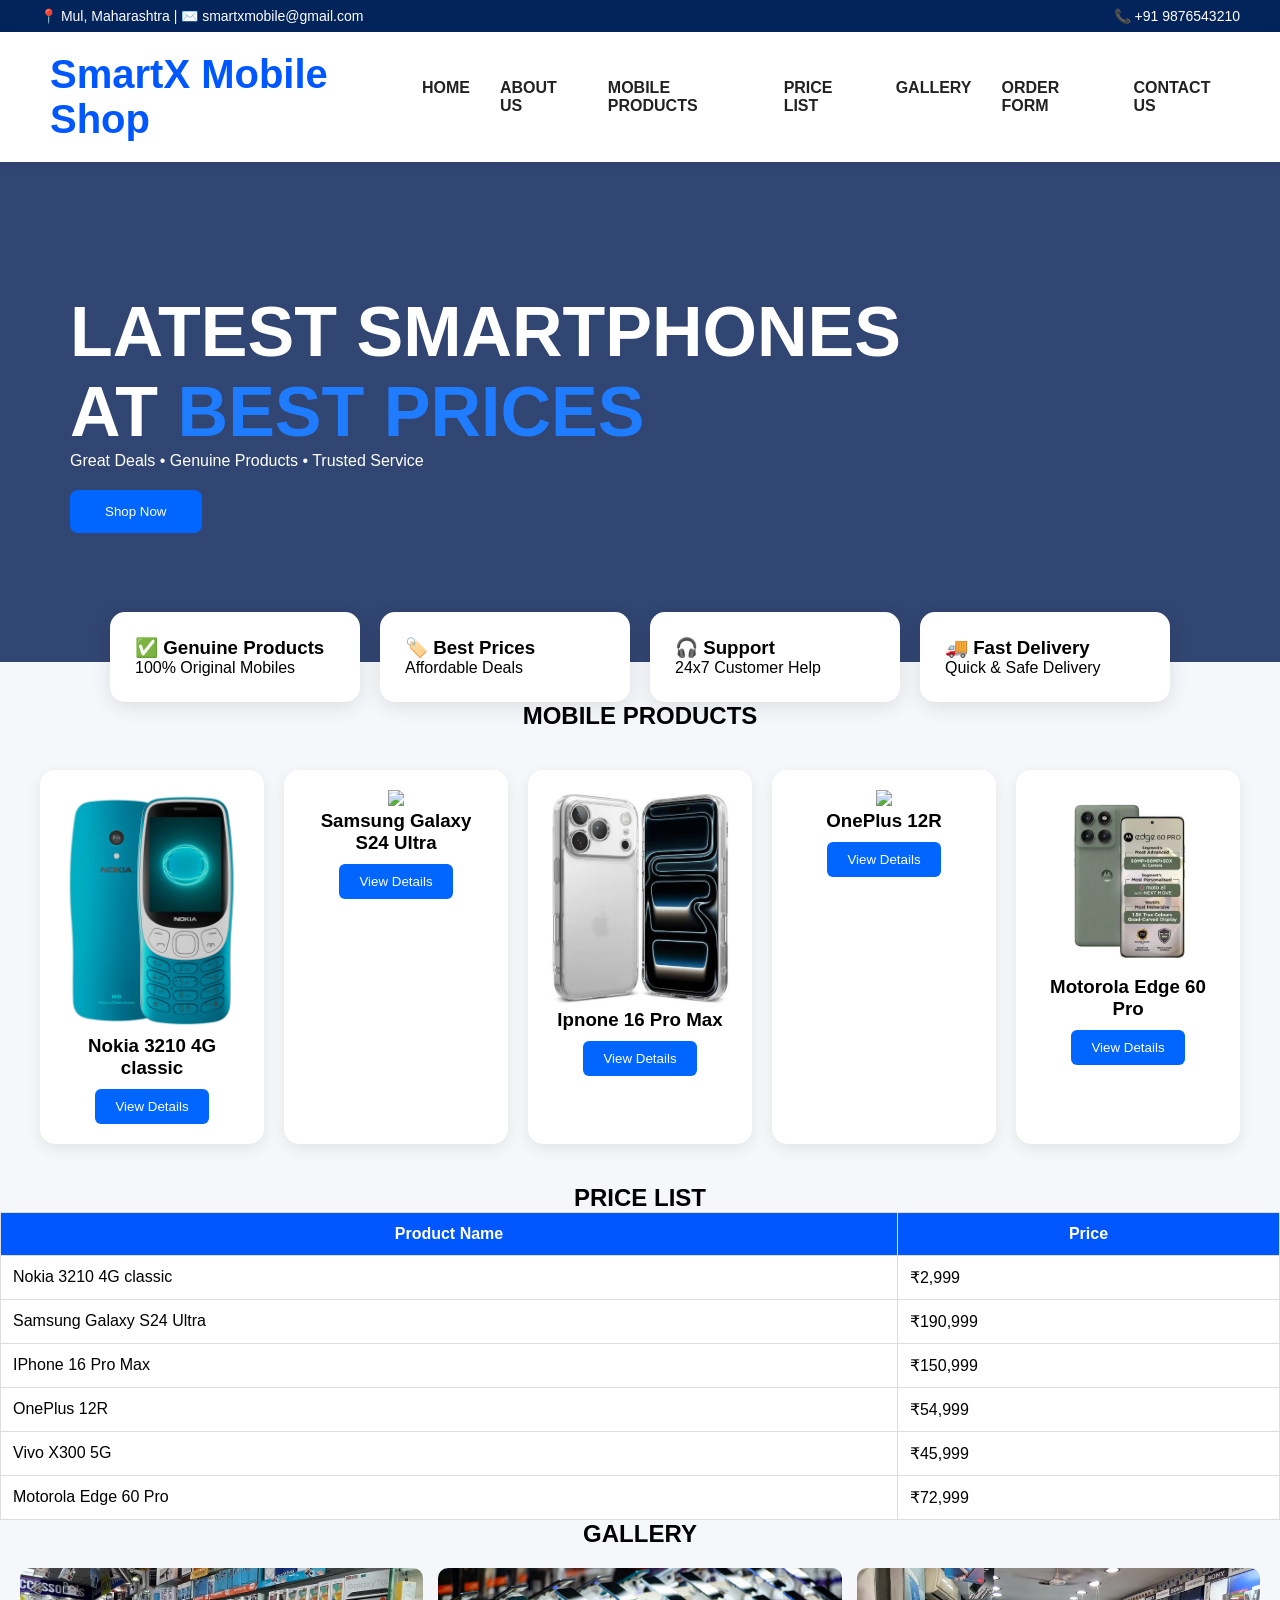
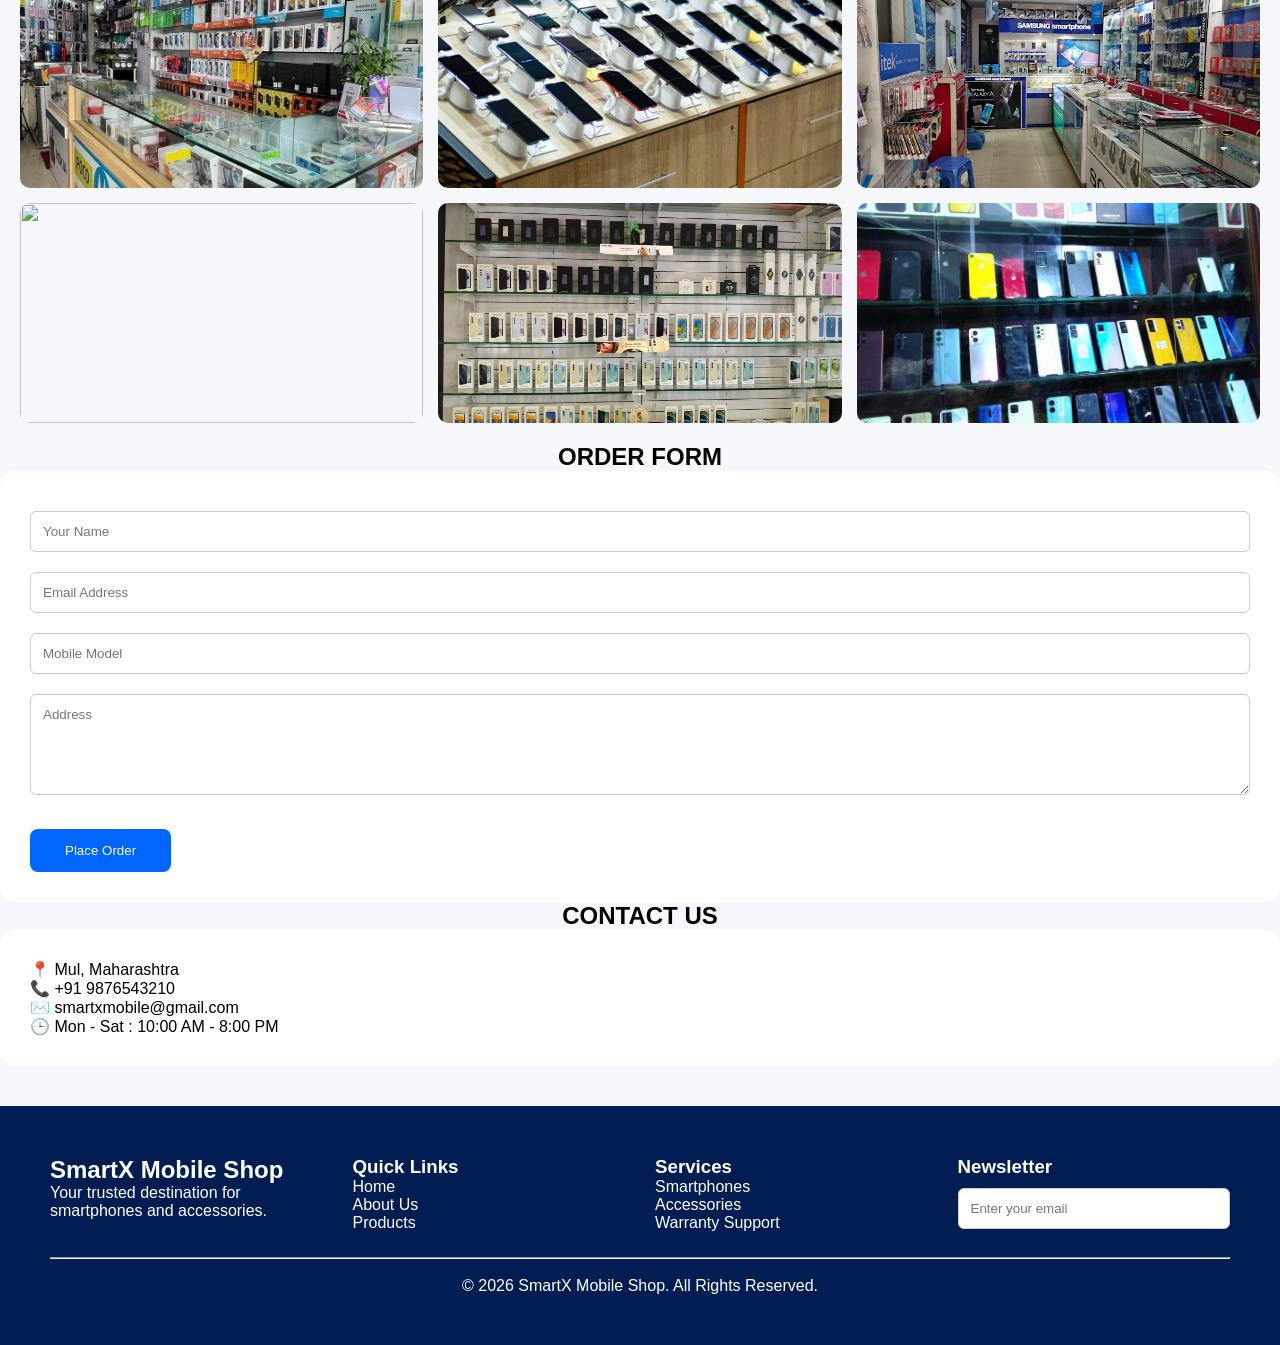
==== index.html @ 123dd4fa "Update index.html" ====
<!DOCTYPE html>
<html lang="en">
<head>
    <meta charset="UTF-8">
    <meta name="viewport" content="width=device-width, initial-scale=1.0">
    <title>Document</title>
    <link rel="stylesheet" href="style.css">
</head>
<body>

    
    <div class="top-bar">
    <div>📍 Mul, Maharashtra | ✉️ smartxmobile@gmail.com</div>
    <div>📞 +91 9876543210</div>
</div>

<header>
    <div class="logo">SmartX Mobile Shop</div>

    
    <nav>
        <ul>
            <li><a href="home.html">HOME</a></li>
            <li><a href="about.html">ABOUT US</a></li>
            <li><a href="products.html">MOBILE PRODUCTS</a></li>
            <li><a href="price.html">PRICE LIST</a></li>
            <li><a href="gallery.html">GALLERY</a></li>
            <li><a href="order.html">ORDER FORM</a></li>
            <li><a href="contact.html">CONTACT US</a></li>
        </ul>
    </nav>
</header>


<section class="hero">
    <div>
        <h1>LATEST SMARTPHONES <br> AT <span>BEST PRICES</span></h1>
        <p>Great Deals • Genuine Products • Trusted Service</p>
        <button class="btn">Shop Now</button>
    </div>
</section>


<section class="features">
    <div class="feature">
        <h3>✅ Genuine Products</h3>
        <p>100% Original Mobiles</p>
    </div>

    <div class="feature">
        <h3>🏷️ Best Prices</h3>
        <p>Affordable Deals</p>
    </div>

    <div class="feature">
        <h3>🎧 Support</h3>
        <p>24x7 Customer Help</p>
    </div>

    <div class="feature">
        <h3>🚚 Fast Delivery</h3>
        <p>Quick & Safe Delivery</p>
    </div>
</section>


<section>
    <center><h2>MOBILE PRODUCTS</h2></center>

    <div class="products">


        <div class="card">
            <img src="./nokia.jpg">
            <h3>Nokia 3210 4G classic</h3>
            <button>View Details</button>
        
        </div>

        <div class="card">
            <img src="C:\Users\User26\Desktop\piyush\host.jpg">
            <h3>Samsung Galaxy S24 Ultra</h3>
            <button>View Details</button>
        </div>

        <div class="card">
            <img src="./images.jpg">
            <h3>Ipnone 16 Pro Max</h3>
            <button>View Details</button>
        </div>

        <div class="card">
            <img src="./download.jpg">
            <h3>OnePlus 12R</h3>
            <button>View Details</button>
        </div>

      

        <div class="card">
            <img src="./shopping.webp">
            <h3>Motorola Edge 60 Pro</h3>
            <button>View Details</button>
        </div>

        

    </div>
</section>


<section>
    <center><h2>PRICE LIST</h2></center>

    <table>

        

        <tr>
            <th>Product Name</th>
            <th>Price</th>
        </tr>

        <tr>
            <td>Nokia 3210 4G classic</td>
            <td>₹2,999</td>
        </tr>

        <tr>
            <td>Samsung Galaxy S24 Ultra</td>
            <td>₹190,999</td>
        </tr>

        <tr>
            <td>IPhone 16 Pro Max</td>
            <td>₹150,999</td>
        </tr>

        <tr>
            <td>OnePlus 12R</td>
            <td>₹54,999</td>
        </tr>

        <tr>
            <td>Vivo X300 5G</td>
            <td>₹45,999</td>
        </tr>

        <tr>
            <td>Motorola Edge 60 Pro</td>
            <td>₹72,999</td>
        </tr>

        

    </table>
</section>


<section>
    <center><h2>GALLERY</h2></center>

    <div class="gallery">
        <img src='caption.jpg'>
        <img src='momo.jpg'>
        <img src='Mobile-Store.jpg'>
        <img src='all.jpg'>
        <img src='majak.webp'>
        <img src='save.webp'>
    </div>
</section>


<section>
    <center><h2>ORDER FORM</h2></center>

    <form>
        <input type="text" placeholder="Your Name">
        <input type="email" placeholder="Email Address">
        <input type="text" placeholder="Mobile Model">
        <textarea rows="5" placeholder="Address"></textarea>

        <button class="btn">Place Order</button>
    </form>
</section>


<section>
    <center><h2>CONTACT US</h2></center>

    <div class="contact-box">
        <p>📍 Mul, Maharashtra</p>
        <p>📞 +91 9876543210</p>
        <p>✉️ smartxmobile@gmail.com</p>
        <p>🕒 Mon - Sat : 10:00 AM - 8:00 PM</p>
    </div>
</section>


<footer>

    <div class="footer-grid">

        <div>
            <h2>SmartX Mobile Shop</h2>
            <p>Your trusted destination for smartphones and accessories.</p>
        </div>

        <div>
            <h3>Quick Links</h3>
            <p><a href="home.html">Home</a></p>
            <p><a href="about.html">About Us</a></p>
            <p><a href="products.html">Products</a></p>
        </div>

        <div>
            <h3>Services</h3>
            <p>Smartphones</p>
            <p>Accessories</p>
            <p>Warranty Support</p>
        </div>

        <div>
            <h3>Newsletter</h3>
            <input type="email" placeholder="Enter your email">
        </div>

    </div>

    <br><hr><br>

    <center>
        © 2026 SmartX Mobile Shop. All Rights Reserved.
    </center>

</footer>
    
</body>
</html>
    
</body>
</html>
---- style.css ----
/* General */
*{
    margin:0;
    padding:0;
    box-sizing:border-box;
    font-family:'Poppins',sans-serif;
}

body{
    background:#f5f7fb;
}

/* Top Bar */
.top-bar{
    background:#02245b;
    color:white;
    padding:8px 40px;
    display:flex;
    justify-content:space-between;
    font-size:14px;
}

/* Header */
header{
    background:white;
    display:flex;
    justify-content:space-between;
    align-items:center;
    padding:20px 50px;
    box-shadow:0 2px 10px rgba(0,0,0,0.1);
}

.logo{
    font-size:40px;
    font-weight:bold;
    color:#0056ff;
}

/* Navbar */
nav ul{
    list-style:none;
    display:flex;
    gap:30px;
}

nav ul li a{
    text-decoration:none;
    color:#222;
    font-weight:600;
}

nav ul li a:hover{
    color:#0056ff;
}

/* Hero Section */
.hero{
    height:500px;
    background:linear-gradient(rgba(0,25,80,.8),
    rgba(0,25,80,.8)),
    url(hero.jpg);
    background-size:cover;
    color:white;
    display:flex;
    align-items:center;
    padding-left:70px;
}

.hero h1{
    font-size:70px;
    text-transform:uppercase;
}

.hero span{
    color:#1f7cff;
}

.btn{
    padding:14px 35px;
    background:#0066ff;
    color:white;
    border:none;
    border-radius:8px;
    margin-top:20px;
    cursor:pointer;
}

/* Feature Box */
.features{
    display:flex;
    justify-content:center;
    gap:20px;
    margin-top:-50px;
}

.feature{
    background:white;
    padding:25px;
    width:250px;
    border-radius:15px;
    box-shadow:0 5px 20px rgba(0,0,0,.1);
}

/* Product Cards */
.products{
    display:grid;
    grid-template-columns:repeat(auto-fit,minmax(220px,1fr));
    gap:20px;
    padding:40px;
}

.card{
    background:white;
    border-radius:15px;
    text-align:center;
    padding:20px;
    box-shadow:0 5px 15px rgba(0,0,0,.08);
}

.card img{
    width:100%;
}

.card button{
    background:#0066ff;
    color:white;
    border:none;
    padding:10px 20px;
    border-radius:6px;
    margin-top:10px;
}

/* Price List */
table{
    width:100%;
    border-collapse:collapse;
    background:white;
}

th{
    background:#0056ff;
    color:white;
}

th,td{
    padding:12px;
    border:1px solid #ddd;
}

/* Gallery */
.gallery{
    display:grid;
    grid-template-columns:repeat(3,1fr);
    gap:15px;
    padding:20px;
}

.gallery img{
    width:100%;
    height: 220px;
    object-fit: cover;
    border-radius:10px;
    box-shadow: 0 0 10px rgba(0,0,0,0,2);

}

/* Order Form */
form{
    background:white;
    padding:30px;
    border-radius:15px;
}

input,textarea{
    width:100%;
    padding:12px;
    margin:10px 0;
    border:1px solid #ccc;
    border-radius:6px;
}

/* Contact */
.contact-box{
    background:white;
    padding:30px;
    border-radius:15px;
}

/* Footer */
footer{
    background:#021d52;
    color:white;
    padding:50px;
    margin-top:40px;
}

.footer-grid{
    display:grid;
    grid-template-columns:repeat(4,1fr);
    gap:30px;
}

footer a{
    color:white;
    text-decoration:none;
}
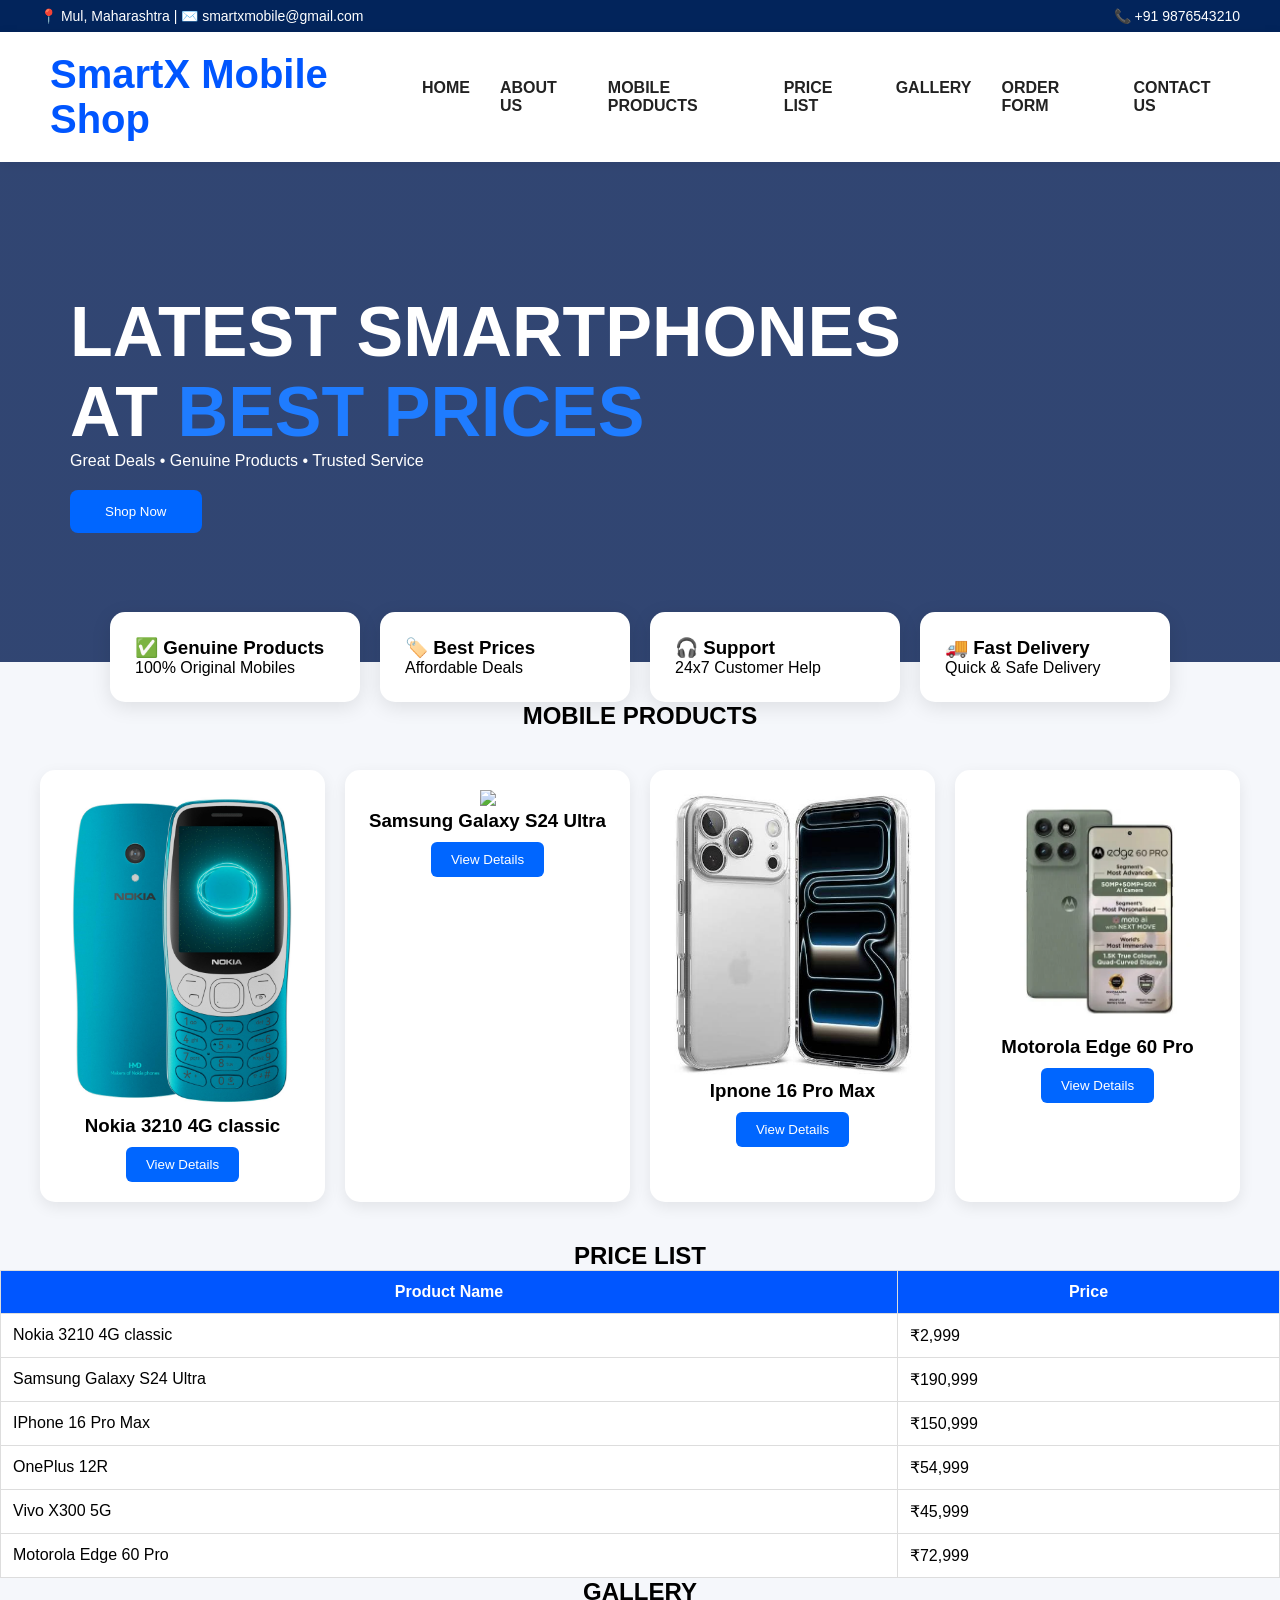
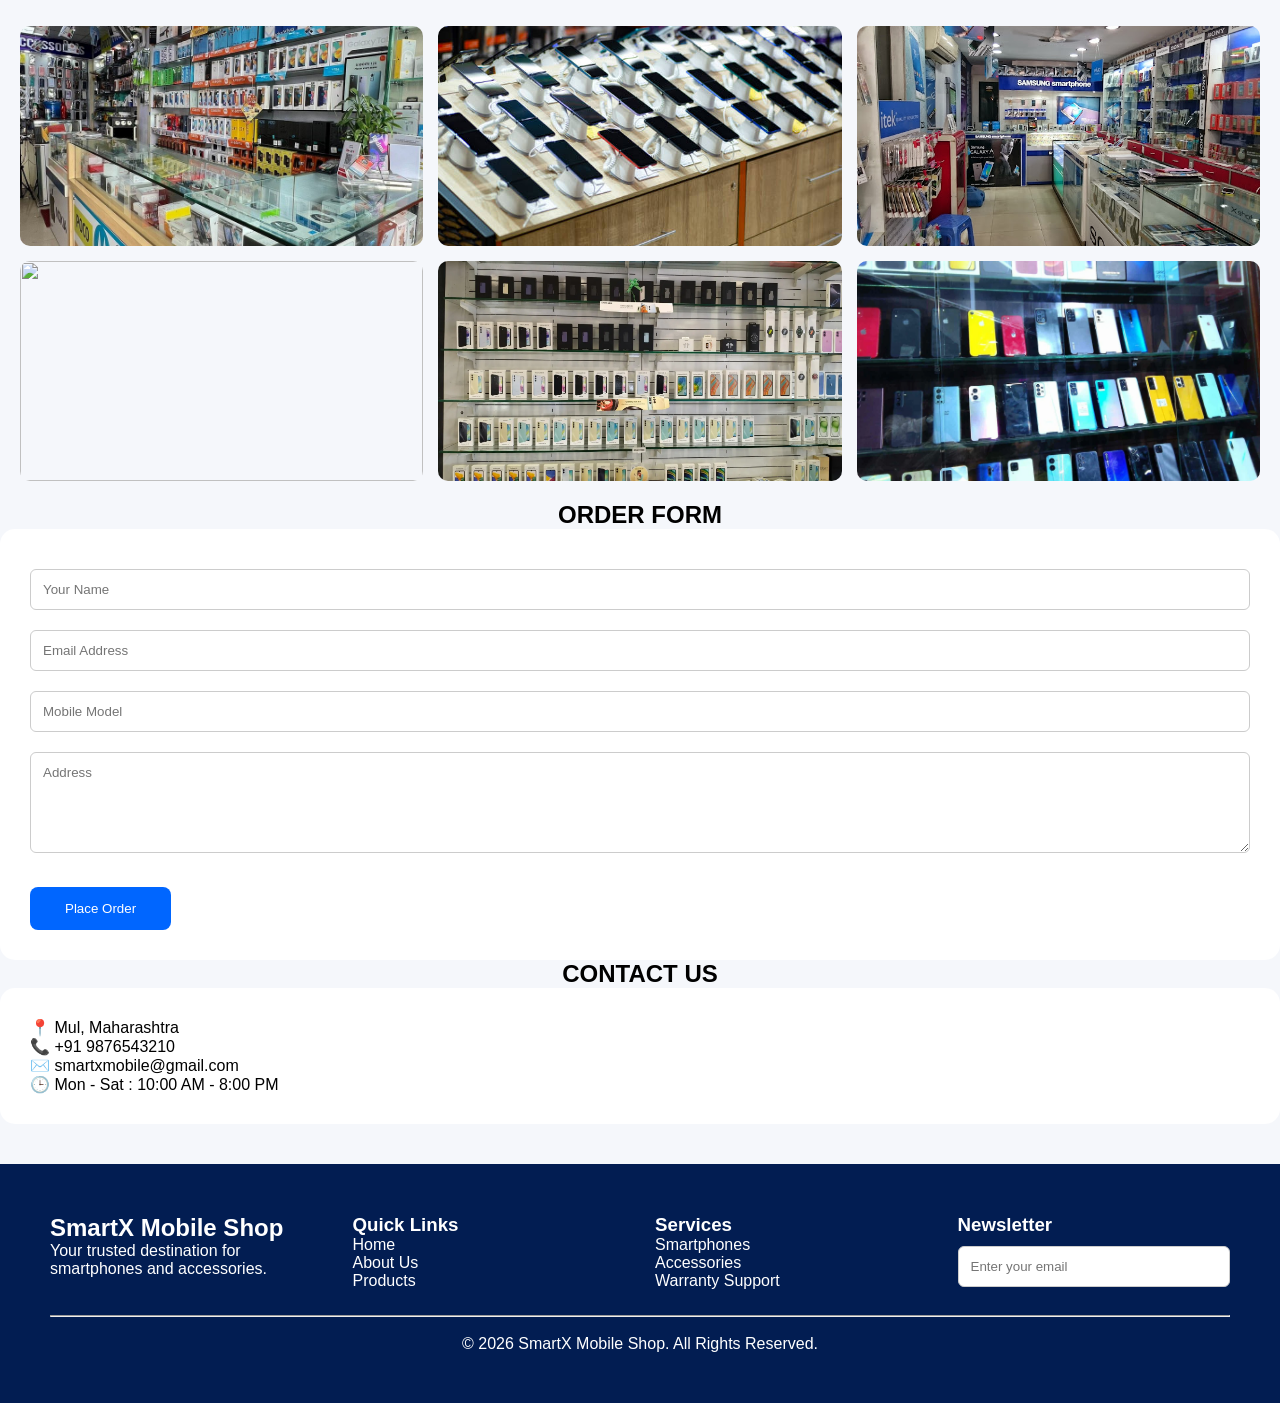
==== commit 293318c0: "Update index.html" ====
--- a/index.html
+++ b/index.html
@@ -78,7 +78,7 @@
         </div>
 
         <div class="card">
-            <img src="C:\Users\User26\Desktop\piyush\host.jpg">
+            <img src="./host.jpg">
             <h3>Samsung Galaxy S24 Ultra</h3>
             <button>View Details</button>
         </div>
@@ -88,13 +88,6 @@
             <h3>Ipnone 16 Pro Max</h3>
             <button>View Details</button>
         </div>
-
-        <div class="card">
-            <img src="./download.jpg">
-            <h3>OnePlus 12R</h3>
-            <button>View Details</button>
-        </div>
-
       
 
         <div class="card">
@@ -164,7 +157,7 @@
         <img src='caption.jpg'>
         <img src='momo.jpg'>
         <img src='Mobile-Store.jpg'>
-        <img src='all.jpg'>
+        <img src='C:\Users\User26\Desktop\piyush\NBPDCQfES7NkhLD3GHhnn5.jpg'>
         <img src='majak.webp'>
         <img src='save.webp'>
     </div>
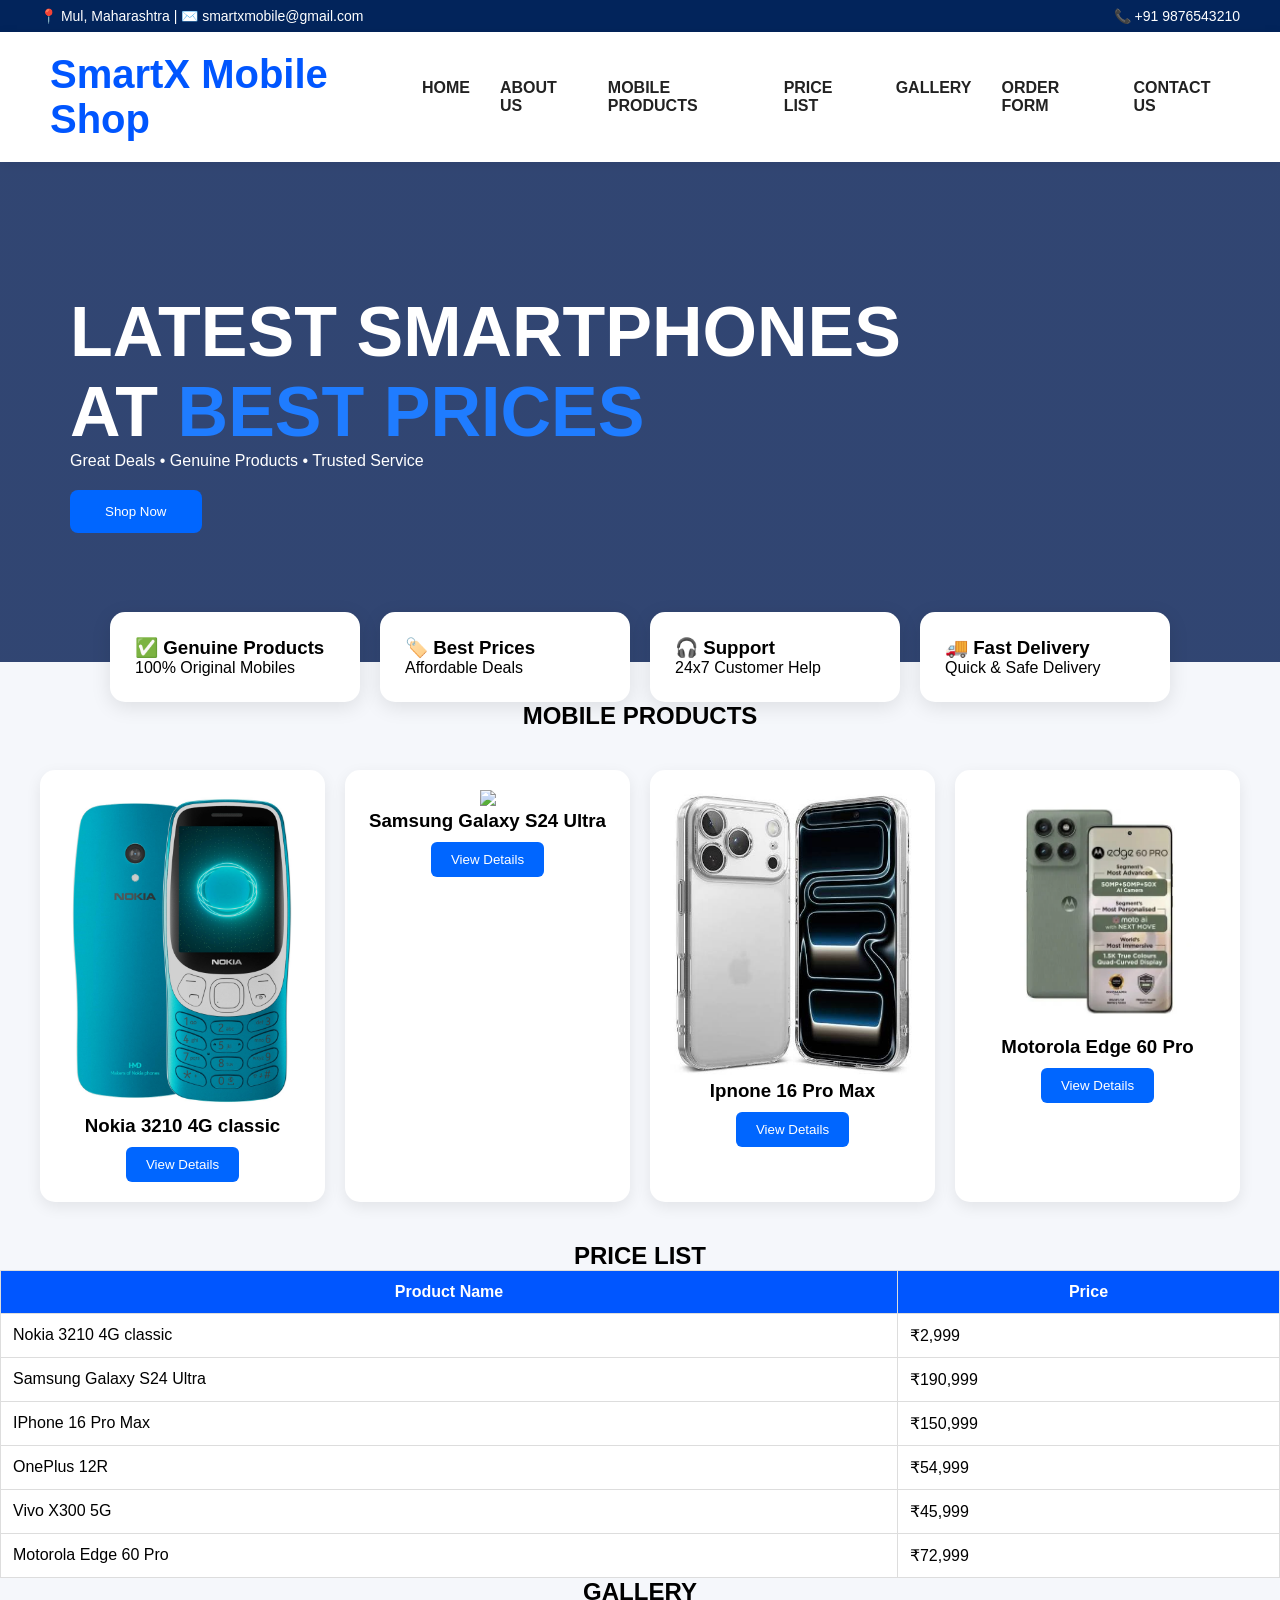
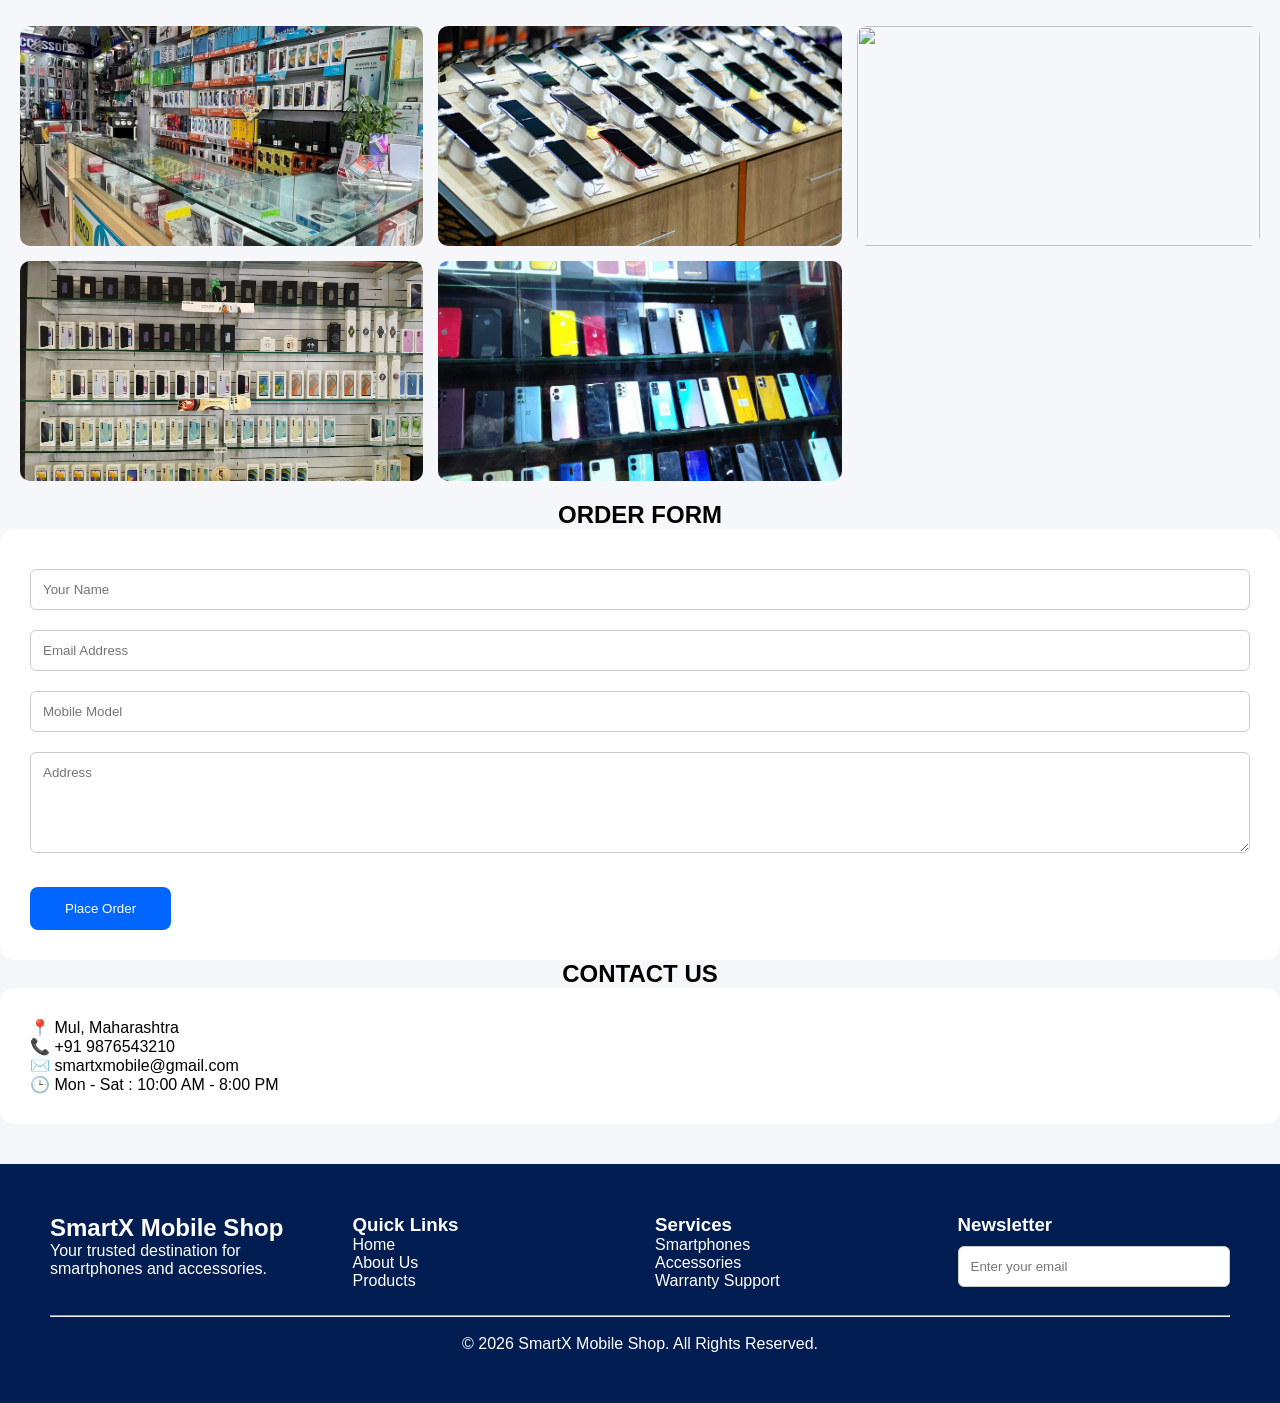
==== commit 04f30cfc: "Update index.html" ====
--- a/index.html
+++ b/index.html
@@ -156,7 +156,6 @@
     <div class="gallery">
         <img src='caption.jpg'>
         <img src='momo.jpg'>
-        <img src='Mobile-Store.jpg'>
         <img src='C:\Users\User26\Desktop\piyush\NBPDCQfES7NkhLD3GHhnn5.jpg'>
         <img src='majak.webp'>
         <img src='save.webp'>
